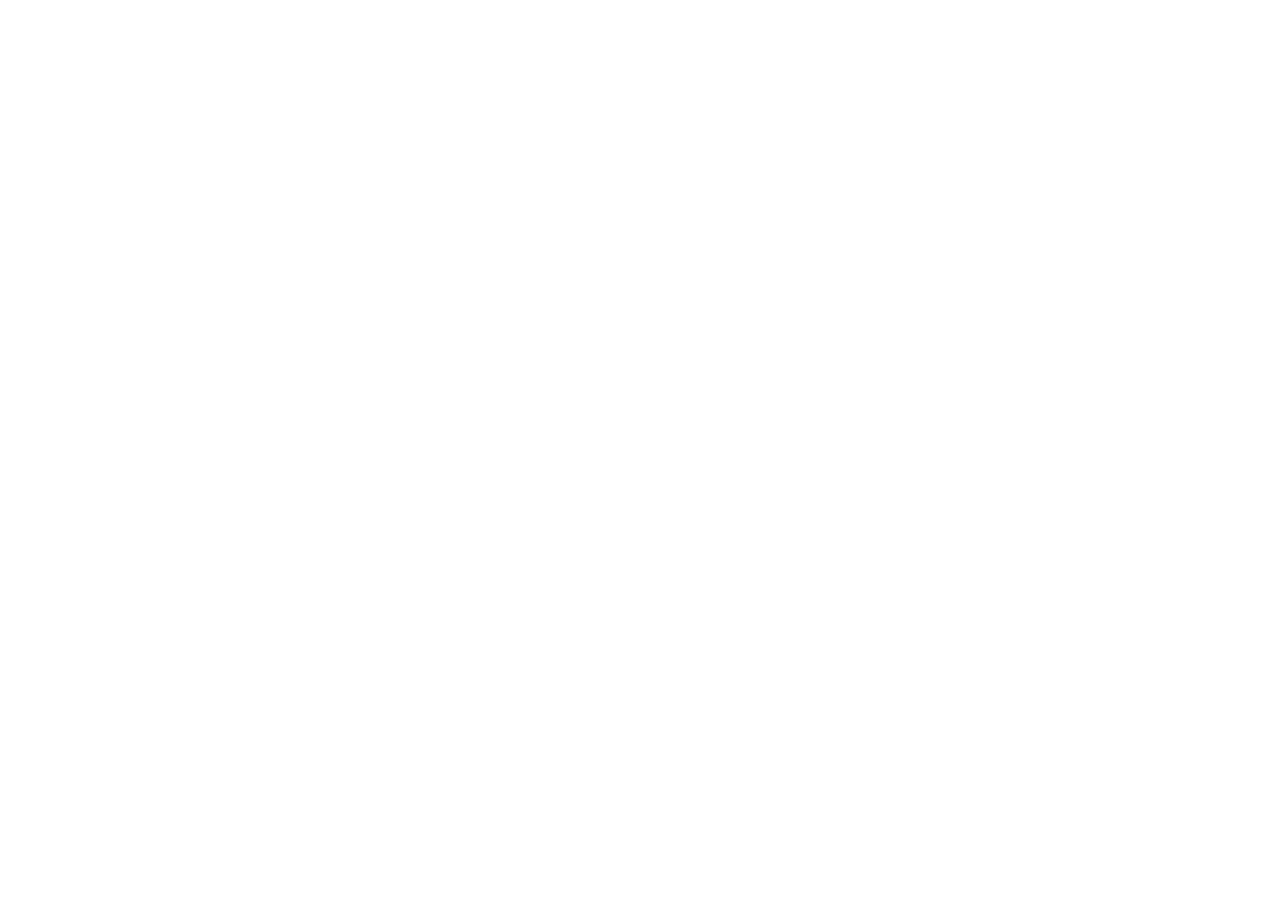
==== module2-solution/index.html @ c757524d "setup htn=ml andd css files" ====
<!DOCTYPE html>
<html lang="en">
<head>
    <meta charset="UTF-8">
    <meta http-equiv="X-UA-Compatible" content="IE=edge">
    <meta name="viewport" content="width=device-width, initial-scale=1.0">
    <title>Document</title>
    <link rel="stylesheet" href="style.css">
</head>
<body>
    
    

</body>
</html>
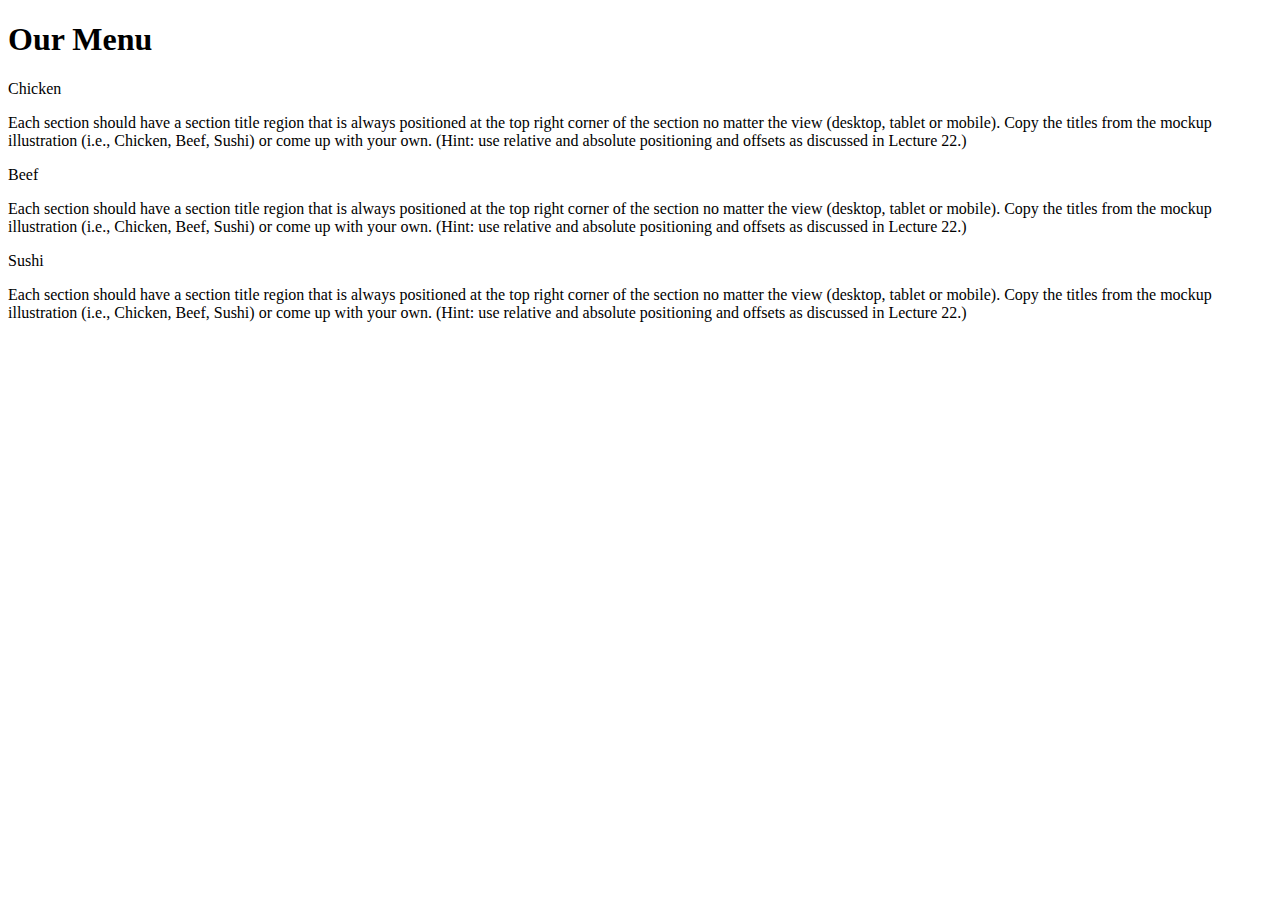
==== commit b75fadce: "html code developed" ====
--- a/module2-solution/index.html
+++ b/module2-solution/index.html
@@ -8,8 +8,43 @@
     <link rel="stylesheet" href="style.css">
 </head>
 <body>
+    <h1>Our  Menu</h1>
+    <section class="column-lg-4 colmn-md-6 colmn-sm-12">
+        <div>
+            <p class="sub1">Chicken</p>
+            <p class="content">Each section should have a section title region that is always positioned at the top right corner of the
+                section no matter the view (desktop, tablet or mobile). Copy the titles from the mockup illustration
+                (i.e., Chicken, Beef, Sushi) or come up with your own. (Hint: use relative and absolute positioning and
+                offsets as discussed in Lecture 22.)
+            </p>
+        </div>
+    </section>
+
+    <section class="column-lg-4 colmn-md-6 colmn-sm-12">
+        <div>
+            <p class="sub1">Beef</p>
+            <p class="content">Each section should have a section title region that is always positioned at the top right corner of the
+                section no matter the view (desktop, tablet or mobile). Copy the titles from the mockup illustration
+                (i.e., Chicken, Beef, Sushi) or come up with your own. (Hint: use relative and absolute positioning and
+                offsets as discussed in Lecture 22.)
+            </p>
+        </div>
+    </section>
+
+    <section class="column-lg-4 colmn-md-6 colmn-sm-12">
+        <div>
+            <p class="sub1">Sushi</p>
+            <p class="content">Each section should have a section title region that is always positioned at the top right corner of the
+                section no matter the view (desktop, tablet or mobile). Copy the titles from the mockup illustration
+                (i.e., Chicken, Beef, Sushi) or come up with your own. (Hint: use relative and absolute positioning and
+                offsets as discussed in Lecture 22.)
+            </p>
+        </div>
+    </section>
+
     
-    
+
+
 
 </body>
 </html>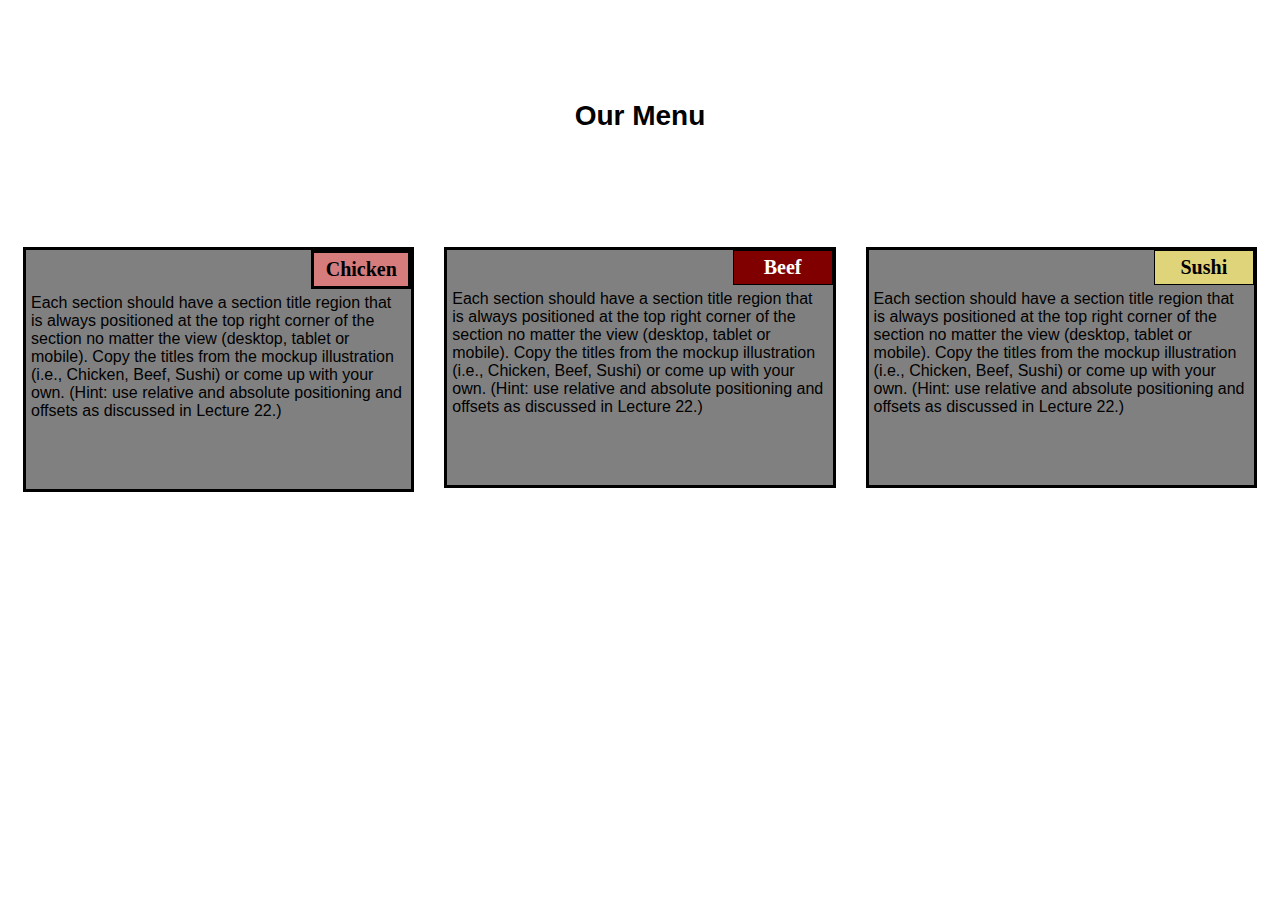
==== commit f3fe4d59: "css file update" ====
--- a/module2-solution/index.html
+++ b/module2-solution/index.html
@@ -22,7 +22,7 @@
 
     <section class="column-lg-4 colmn-md-6 colmn-sm-12">
         <div>
-            <p class="sub1">Beef</p>
+            <p class="sub2">Beef</p>
             <p class="content">Each section should have a section title region that is always positioned at the top right corner of the
                 section no matter the view (desktop, tablet or mobile). Copy the titles from the mockup illustration
                 (i.e., Chicken, Beef, Sushi) or come up with your own. (Hint: use relative and absolute positioning and
@@ -33,7 +33,7 @@
 
     <section class="column-lg-4 colmn-md-6 colmn-sm-12">
         <div>
-            <p class="sub1">Sushi</p>
+            <p class="sub3">Sushi</p>
             <p class="content">Each section should have a section title region that is always positioned at the top right corner of the
                 section no matter the view (desktop, tablet or mobile). Copy the titles from the mockup illustration
                 (i.e., Chicken, Beef, Sushi) or come up with your own. (Hint: use relative and absolute positioning and
--- a/module2-solution/style.css
+++ b/module2-solution/style.css
@@ -0,0 +1,126 @@
+*{
+    box-sizing: border-box;
+}
+
+body{
+    background-color: white;
+}
+
+H1{
+    margin: 100px;
+    text-align: center;
+    font-family: Arial, Helvetica, sans-serif;
+    font-weight: bold;
+    font-size: 175%;
+}
+
+section{
+    position: relative;
+    padding: 15px;
+    width: 100%;
+}
+
+p{
+    position: relative;
+    clear: right;
+}
+
+div{
+    position: relative;
+    background-color: gray;
+    border: 3px solid black;
+    width: 100%;
+    margin-left: auto;
+    margin-right: auto;
+    margin-bottom: auto;
+}
+
+.sub1{
+    float: right;
+    width: 100px;
+    padding: 5px;
+    margin: 0px;
+    border: 3px solid black;
+    text-align: center;
+    font-size: 125%;
+    font-weight: bold;
+    background-color:  rgb(214, 124, 124);
+}
+
+.sub2 {
+    float: right;
+    color: white;
+    width: 100px;
+    padding: 5px;
+    margin: 0px;
+    border: 1px solid black;
+    text-align: center;
+    font-size: 125%;
+    font-weight: bold;
+    background-color: maroon;
+
+}
+
+.sub3 {
+    color: black;
+    float: right;
+    width: 100px;
+    padding: 5px;
+    margin: 0px;
+    border: 1px solid black;
+    text-align: center;
+    font-size: 125%;
+    font-weight: bold;
+    background-color: rgb(223, 212, 121);
+}
+
+.content {
+    padding: 5px;
+    border: none;
+    background-color: gray;
+    font-family: Helvetica;
+    color: black;
+    margin: 0px;
+    height: 200px;
+    overflow: auto;
+}
+
+.row {
+    width: 90%;
+}
+
+
+/* desktop */
+@media (min-width: 992px){
+    .column-lg-4{
+        float: left;
+        width: 33.33%;
+        height: 50%;
+    }
+}
+
+/* tablet */
+@media (min-width: 768px) and (max-width: 991px) {
+    .column-md-6{
+        float: left;
+        width: 50%;
+        margin-left: auto;
+        margin-right: auto;
+    }
+
+    .column-md-12{
+        float: left;
+        width: 100%;
+        margin-left: auto;
+        margin-right: auto;
+    }
+
+}
+
+/* mobile  */
+@media (max-width: 767px) {
+    .colmn-sm-12 {
+        float: left;
+        width: 100%;
+    }
+}